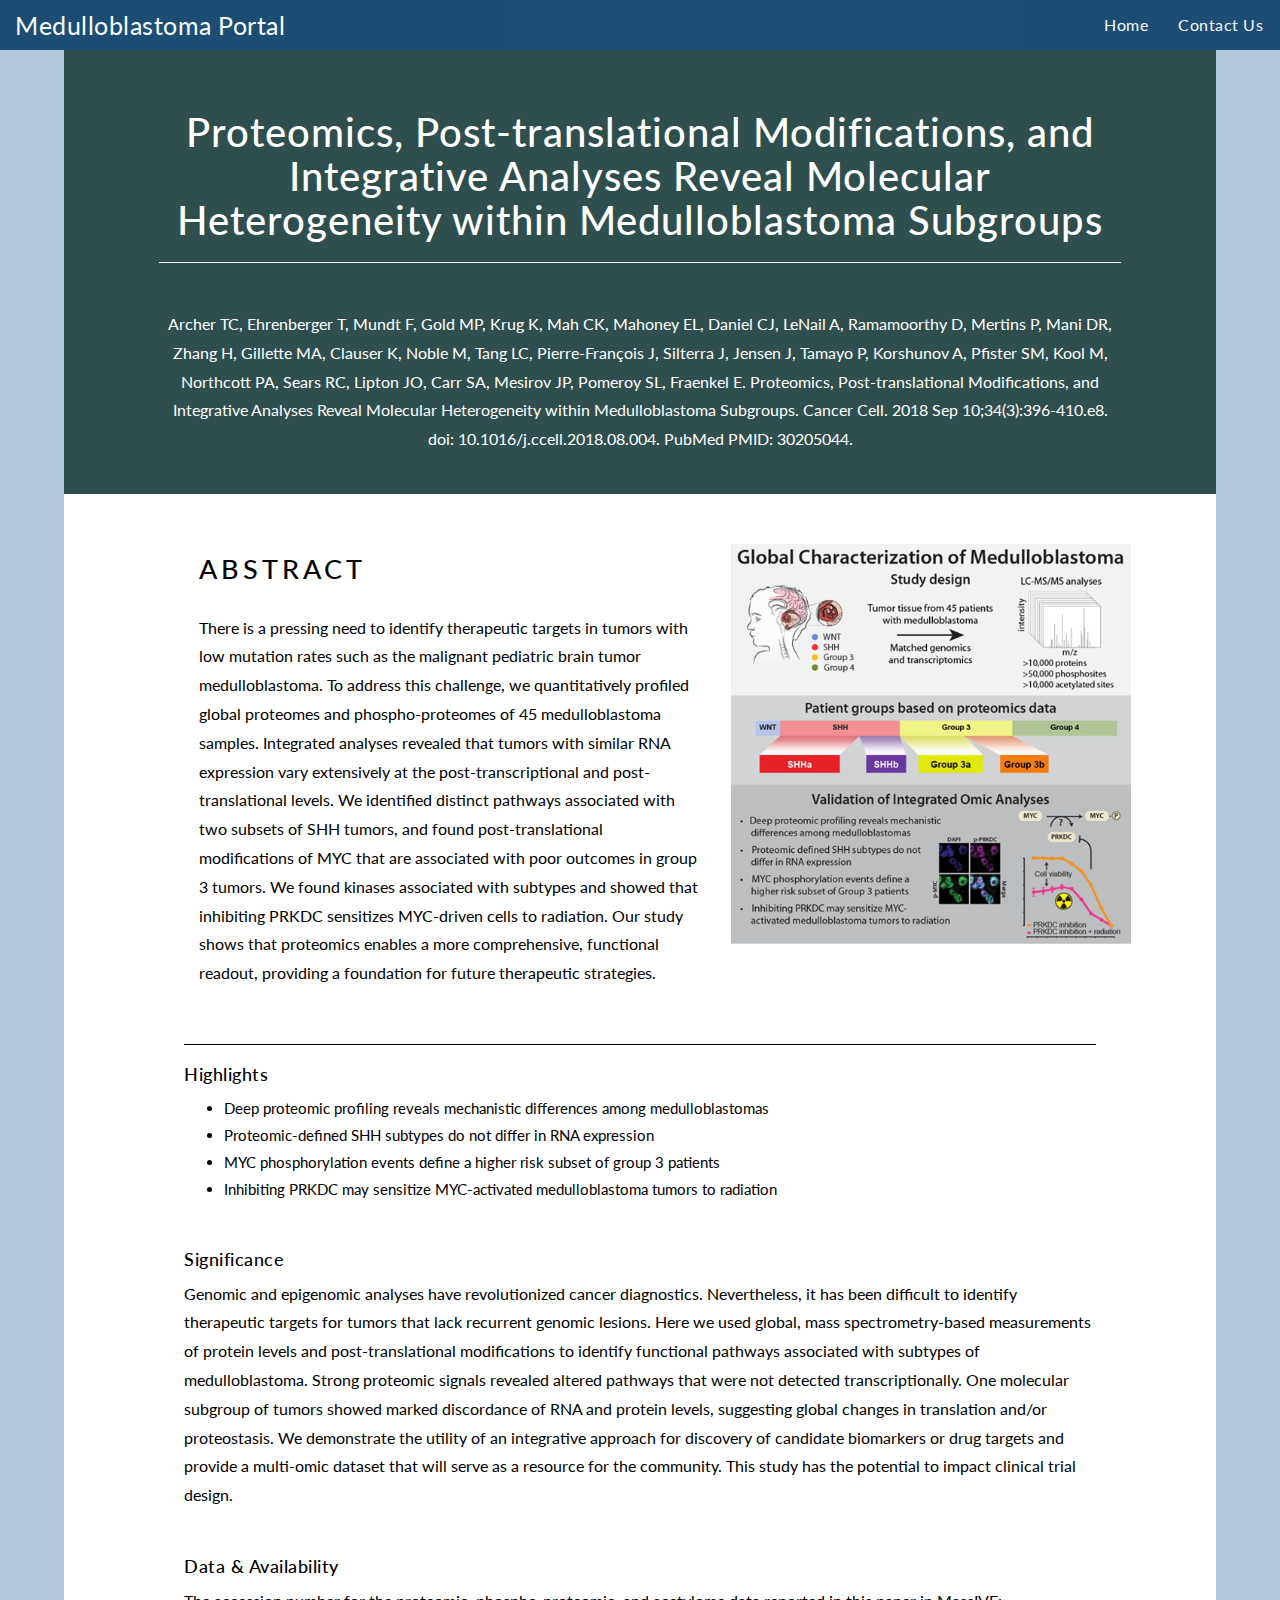
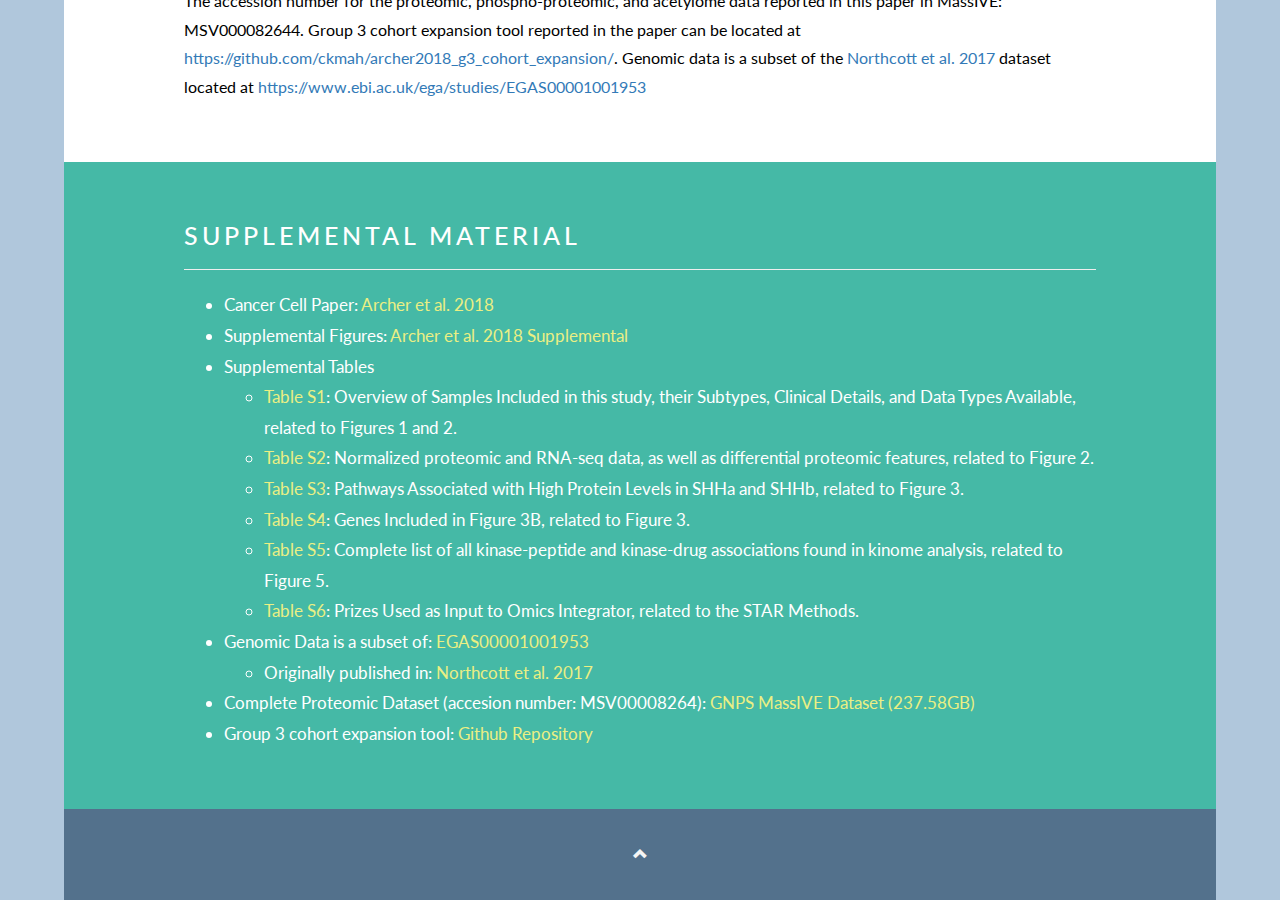
==== archer/index.html @ 379031bf "init" ====
<!DOCTYPE html>

<html 
      xmlns="http://www.w3.org/1999/xhtml" 
      xml:lang="en" 
      version="XHTML+RDFa 1.0" 
      dir="ltr" 
      xmlns:content="http://purl.org/rss/1.0/modules/content/"
      xmlns:dc="http://purl.org/dc/terms/" 
      xmlns:foaf="http://xmlns.com/foaf/0.1/" 
      xmlns:og="http://ogp.me/ns#" 
      xmlns:rdfs="http://www.w3.org/2000/01/rdf-schema#" 
      xmlns:sioc="http://rdfs.org/sioc/ns#" 
      xmlns:sioct="http://rdfs.org/sioc/types#" 
      xmlns:skos="http://www.w3.org/2004/02/skos/core#" 
      xmlns:xsd="http://www.w3.org/2001/XMLSchema#" 
      class="js">

<!-- Head/Meta Data -->
<head>
    <title>Archer 2018 | Medulloblastoma</title>
    <meta charset="utf-8">
    <meta name="viewport" content="width=device-width, initial-scale=1">
    <link rel="stylesheet" href="https://maxcdn.bootstrapcdn.com/bootstrap/3.3.7/css/bootstrap.min.css">
    <link href="https://fonts.googleapis.com/css?family=Lato" rel="stylesheet" type="text/css">
    <link href="https://fonts.googleapis.com/css?family=Montserrat" rel="stylesheet" type="text/css">
    <script src="https://ajax.googleapis.com/ajax/libs/jquery/3.1.1/jquery.min.js"></script>
    <script src="https://maxcdn.bootstrapcdn.com/bootstrap/3.3.7/js/bootstrap.min.js"></script>
    <script src="../medulloblastoma_files/medulloblastoma.js"></script>
    <link href="../medulloblastoma_files/pubs.css" rel="stylesheet" type="text/css">
</head>

<!-- Body/Content -->
<body id="myPage" data-spy="scroll" data-target=".navbar" data-offset="100">

<!-- Navigation Bar -->
<nav class="navbar navbar-default navbar-fixed-top">
    <div class="navbar-header">
        <button type="button" class="navbar-toggle" data-toggle="collapse" data-target="#myNavbar">
            <span class="icon-bar"></span>
            <span class="icon-bar"></span>
            <span class="icon-bar"></span>                        
        </button>
        <a class="navbar-brand" href="..">Medulloblastoma Portal</a>
    </div>
    <div class="collapse navbar-collapse" id="myNavbar">
        <ul class="nav navbar-nav navbar-right">
            <li><a href="..">Home</a></li>
            <li><a href="../about/">Contact Us</a></li>
        </ul>
    </div>
</nav>

<!-- Title Container -->
<div id="title">
    <div class="container-fluid text-center">
        <h1>
            Proteomics, Post-translational Modifications, and Integrative Analyses Reveal Molecular Heterogeneity within Medulloblastoma Subgroups
        </h1>
        <hr>
        <br>
        <p>
            Archer TC, Ehrenberger T, Mundt F, Gold MP, Krug K, Mah CK, Mahoney EL, Daniel
            CJ, LeNail A, Ramamoorthy D, Mertins P, Mani DR, Zhang H, Gillette MA, Clauser K,
            Noble M, Tang LC, Pierre-François J, Silterra J, Jensen J, Tamayo P, Korshunov A,
            Pfister SM, Kool M, Northcott PA, Sears RC, Lipton JO, Carr SA, Mesirov JP,
            Pomeroy SL, Fraenkel E. Proteomics, Post-translational Modifications, and
            Integrative Analyses Reveal Molecular Heterogeneity within Medulloblastoma
            Subgroups. Cancer Cell. 2018 Sep 10;34(3):396-410.e8. doi:
            10.1016/j.ccell.2018.08.004. PubMed PMID: 30205044.
        </p>
    </div>
</div>

<!-- Abstract Container -->
<div id="abstract">
        <div class="container-fluid">
            <div class="col-12 col-sm-7">
                <h3>ABSTRACT</h3>
                <p>There is a pressing need to identify therapeutic targets in tumors with low mutation rates such as the malignant pediatric brain tumor medulloblastoma. To address this challenge, we quantitatively profiled global proteomes and phospho-proteomes of 45 medulloblastoma samples. Integrated analyses revealed that tumors
                with similar RNA expression vary extensively at the post-transcriptional and post-translational levels. We
                identified distinct pathways associated with two subsets of SHH tumors, and found post-translational modifications of MYC that are associated with poor outcomes in group 3 tumors. We found kinases associated
                with subtypes and showed that inhibiting PRKDC sensitizes MYC-driven cells to radiation. Our study shows
                that proteomics enables a more comprehensive, functional readout, providing a foundation for future therapeutic
                strategies.</p>
            </div>
            <div class="col-12 col-sm-5" style="margin:auto;"> 
                <img src="archer_files/abstract.png" height="400px;">
            </div>
            <hr style="margin-top: 500px;">
            <h5>
                Highlights
            </h5>
            <ul>
                <li>Deep proteomic profiling reveals mechanistic differences among medulloblastomas
                </li>
                <li>Proteomic-defined SHH subtypes do not differ in RNA expression</li>
                <li>MYC phosphorylation events define a higher risk subset of group 3 patients</li>
                <li>Inhibiting PRKDC may sensitize MYC-activated medulloblastoma tumors to radiation</li>
            </ul>
            <br>
            <h5>
               Significance
            </h5>
            <p>
                Genomic and epigenomic analyses have revolutionized cancer diagnostics. Nevertheless, it has been difficult to identify therapeutic targets for tumors that lack recurrent genomic lesions. Here we used global, mass spectrometry-based measurements of protein levels and post-translational modifications to identify functional pathways associated with subtypes of medulloblastoma. Strong proteomic signals revealed altered pathways that were not detected transcriptionally. One molecular subgroup of tumors showed marked discordance of RNA and protein levels, suggesting global changes in translation and/or proteostasis. We demonstrate the utility of an integrative approach for discovery of candidate biomarkers or drug targets and provide a multi-omic dataset that will serve as a resource for the community. This study has the potential to impact clinical trial design.
            </p>
            <br>
            <h5>Data & Availability</h5>
            <p>
                The accession number for the proteomic, phospho-proteomic, and acetylome data reported in this paper in MassIVE: MSV000082644. Group 3 cohort expansion tool reported in the paper can be located at <a href="https://github.com/ckmah/archer2018_g3_cohort_expansion/">https://github.com/ckmah/archer2018_g3_cohort_expansion/</a>. Genomic data is a subset of the <a href="https://www.nature.com/articles/nature22973">Northcott et al. 2017</a> dataset located at <a href="https://www.ebi.ac.uk/ega/studies/EGAS00001001953">https://www.ebi.ac.uk/ega/studies/EGAS00001001953</a> 
            </p>
        </div> 
</div>

<!-- Supplemental Material Container -->
<div id="supplemental">
        <div class="container-fluid">
            <h2>SUPPLEMENTAL MATERIAL</h2>
            <hr>
            <div class="documents">
                <ul>
                    <li>
                        Cancer Cell Paper: <a href="https://www.cell.com/cancer-cell/fulltext/S1535-6108(18)30358-1">Archer et al. 2018</a>
                    </li>
                    <li>
                        Supplemental Figures: 
                        <a href="https://www.cell.com/cms/10.1016/j.ccell.2018.08.004/attachment/85add6d5-3181-4aef-b043-baa694f66fac/mmc1.pdf">Archer et al. 2018 Supplemental</a>
                    </li>
                    <li>Supplemental Tables</li>
                    <ul>
                            <li><a href="https://www.cell.com/cms/10.1016/j.ccell.2018.08.004/attachment/83214c89-f51f-450b-b375-bf1a0ac8421f/mmc2.xlsx">Table S1</a>: Overview of Samples Included in this study, their Subtypes, Clinical Details, and Data Types Available, related to Figures 1 and 2.</li>
                            <li><a href="https://www.cell.com/cms/10.1016/j.ccell.2018.08.004/attachment/663b1659-8a50-432c-af27-c24fff22756e/mmc3.xlsx">Table S2</a>: Normalized proteomic and RNA-seq data, as well as differential proteomic features, related to Figure 2.</li>
                            <li><a href="https://www.cell.com/cms/10.1016/j.ccell.2018.08.004/attachment/0402289e-d57a-4df0-903c-bd3a35a9fb9e/mmc4.xlsx">Table S3</a>: Pathways Associated with High Protein Levels in SHHa and SHHb, related to Figure 3.</li>
                            <li><a href="https://www.cell.com/cms/10.1016/j.ccell.2018.08.004/attachment/989864d7-dace-4d1c-ad1b-aeabf1c2e3b4/mmc5.xlsx">Table S4</a>: Genes Included in Figure 3B, related to Figure 3.</li>
                            <li><a href="https://www.cell.com/cms/10.1016/j.ccell.2018.08.004/attachment/d05e17b2-9233-40cd-839d-3b891a3f90d9/mmc6.xlsx">Table S5</a>: Complete list of all kinase-peptide and kinase-drug associations found in kinome analysis, related to Figure 5. </li>
                            <li><a href="https://www.cell.com/cms/10.1016/j.ccell.2018.08.004/attachment/f6da5d83-6c67-4206-af06-62d594534a15/mmc7.xlsx">Table S6</a>: Prizes Used as Input to Omics Integrator, related to the STAR Methods.</li>
                        </ul>
                    <li>Genomic Data is a subset of: <a href="https://www.ebi.ac.uk/ega/studies/EGAS00001001953">EGAS00001001953</a></li>
                    <ul>
                        <li>Originally published in: <a href="https://www.nature.com/articles/nature22973">Northcott et al. 2017</a></li>
                    </ul>
                    <li>
                        Complete Proteomic Dataset (accesion number: MSV00008264): <a href="https://gnps.ucsd.edu/ProteoSAFe/result.jsp?task=e8d5a5716e1a4ecf8e4653aa47d773a5&view=advanced_view">GNPS MassIVE Dataset (237.58GB)</a>
                    </li>
                    <li>
                        Group 3 cohort expansion tool: <a href="https://github.com/ckmah/archer2018_g3_cohort_expansion/">Github Repository</a>
                    </li>
                    
                    

                </ul>
            </div>
        </div>
</div>
    
<!-- Footer -->
    <footer class="text-center">
        <a class="up-arrow" href="#myPage" data-toggle="tooltip" title="TO TOP">
             <span class="glyphicon glyphicon-chevron-up"></span>
        </a>
        <br>
    </footer>
    
</body>
</html>
---- medulloblastoma_files/pubs.css ----
/* Publication Page CSS | Medulloblastoma Website */

html{
    margin: auto;
}

body {
    font: 400 15px/1.8 Lato, sans-serif;
    width: 90%;
    background-color: #B0C7DC;
    margin: auto;
}

/* Navigation Bar */
.nav-tabs li a {
    color: #777 !important;
}
.navbar {
    letter-spacing: 0.5px !important;
    background-color: #0E4067 !important;
    opacity: 0.9;
}
.navbar-default {
    border: none !important;
}
.navbar-default .navbar-nav li a { 
    font-size: 16px !important;
}
.navbar li a, .navbar .navbar-brand { 
    color: white!important;
    font-size: 25px !important;
}
.navbar-default .navbar-nav li.active a {
    color: white !important;
    background-color: #555 !important;
}
.navbar-default div.navbar-collapse {
    border-top:none  !important;
    box-shadow:none !important;
}
.navbar ul {
    margin-right: 2px !important;
}
.navbar li a:hover:not(.active) {
    background-color: slategrey !important;
    color: white !important;
}

/* Title Container */
#title {
    background: darkslategrey;
    color: white;
    padding: 30px 80px;
    margin-top: 50px;
}
#title h1{
    font-size: 40px !important;
    letter-spacing: 1px;
    margin: 30px 0 10px 0;
}
#title p { 
    font-size: 16px
}

/* Abstract Container */
#abstract .container-fluid {
    background: white;
    color: black;
    padding: 50px 120px;
}
#abstract h5{
    font-size: 18px;
    letter-spacing: 0.5px;
    color:black !important;
}

#abstract h3 {
    margin: 10px 0 30px 0;
    letter-spacing: 4px;
    font-size: 27px;
    color: black !important;
}
#abstract p { 
    font-size: 16px
}
#abstract hr {
    border-color: black; 
}

/* Supplemental Material Container */
#supplemental .container-fluid {
    background: #45B9A6;
    padding: 50px 120px;
}
#supplemental h2{
    font-size: 25px !important;
    letter-spacing: 4px;
    margin: 10px 0 15px 0;
    color: white;
}
#supplemental li{
    font-size: 17px;
}
#supplemental a{
    color:#EBEF83;
}
#supplemental .documents li{
    color: white;
}

/* Heatmap */
#heatmap .container-fluid {
    background: white;
    padding: 50px 50px;
}

/* Outer */
#outer.container-fluid{
    padding: 0px 80px;
    background-color: #B0C7DC;
}

/* Footer */
footer {
    background-color: #53718C;
    color: #f5f5f5;
    padding: 32px;
}
footer a {
    color: #f5f5f5;
}
footer a:hover {
    color: #777;
    text-decoration: none;
}
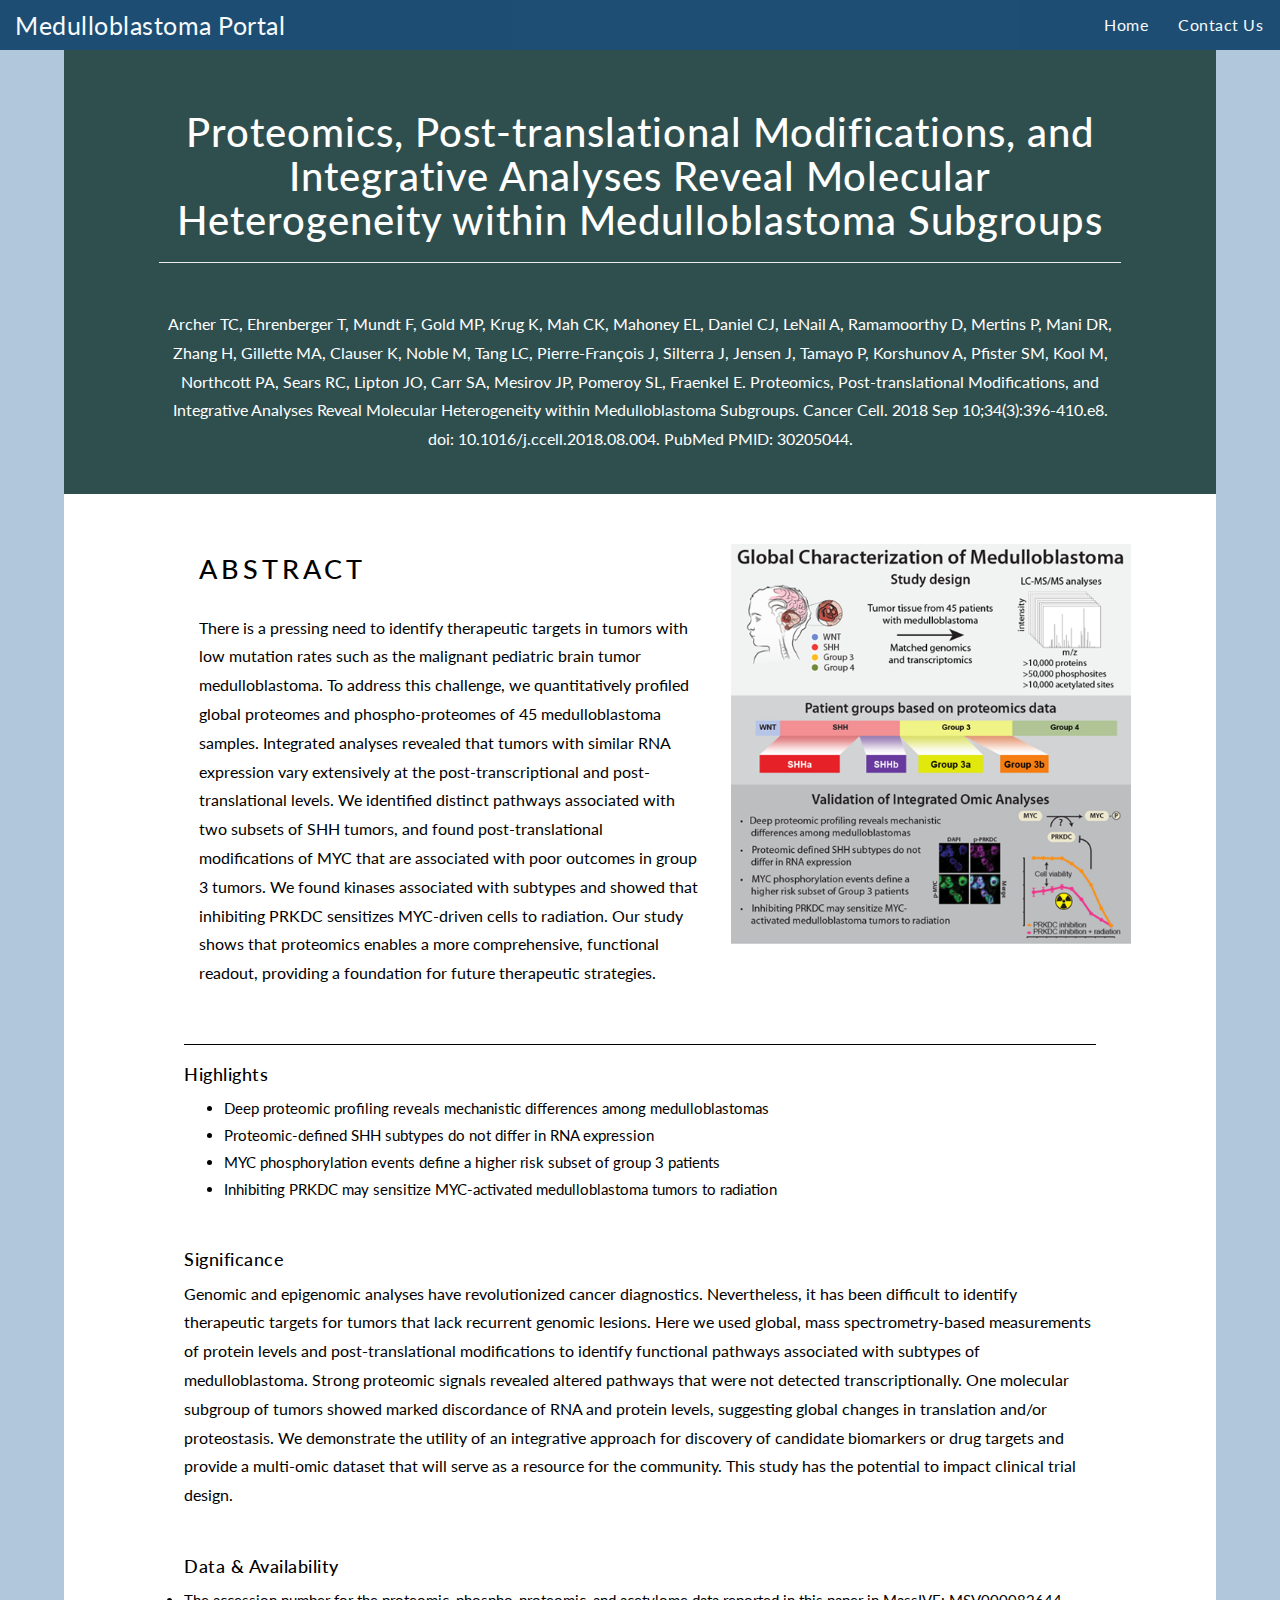
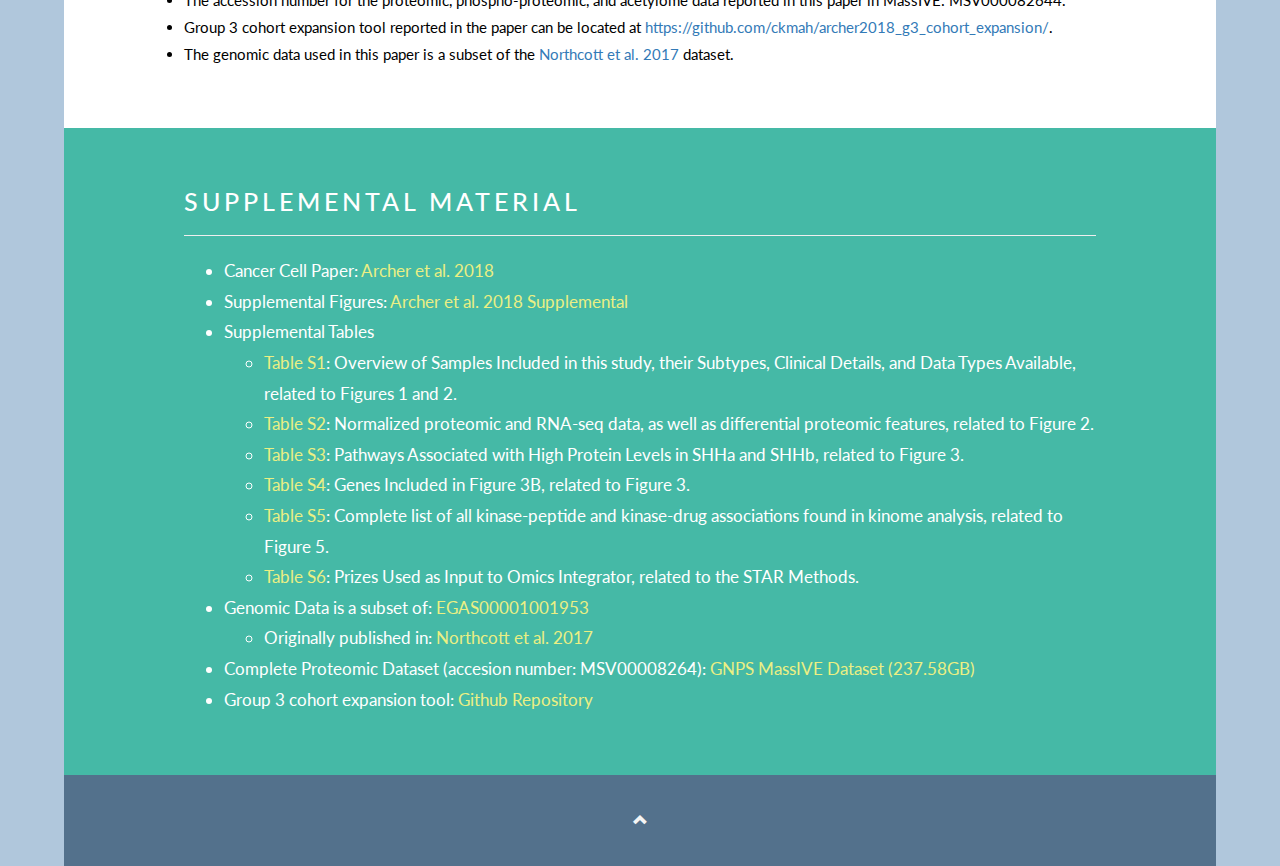
==== commit bfdac037: "archer lang fix" ====
--- a/archer/index.html
+++ b/archer/index.html
@@ -108,7 +108,17 @@
             <br>
             <h5>Data & Availability</h5>
             <p>
-                The accession number for the proteomic, phospho-proteomic, and acetylome data reported in this paper in MassIVE: MSV000082644. Group 3 cohort expansion tool reported in the paper can be located at <a href="https://github.com/ckmah/archer2018_g3_cohort_expansion/">https://github.com/ckmah/archer2018_g3_cohort_expansion/</a>. Genomic data is a subset of the <a href="https://www.nature.com/articles/nature22973">Northcott et al. 2017</a> dataset located at <a href="https://www.ebi.ac.uk/ega/studies/EGAS00001001953">https://www.ebi.ac.uk/ega/studies/EGAS00001001953</a> 
+                <li>The accession number for the proteomic, phospho-proteomic, and acetylome data reported in this paper in MassIVE:
+                MSV000082644.
+
+                </li>
+                <li>Group 3 cohort expansion tool reported in the paper can be located at <a href="https://github.com/ckmah/archer2018_g3_cohort_expansion/">https://github.com/ckmah/archer2018_g3_cohort_expansion/</a>.
+
+                </li>
+                <li>The genomic data used in this paper is a subset of the <a href="https://www.nature.com/articles/nature22973">Northcott
+                    et al. 2017</a> dataset.
+
+                </li> 
             </p>
         </div> 
 </div>
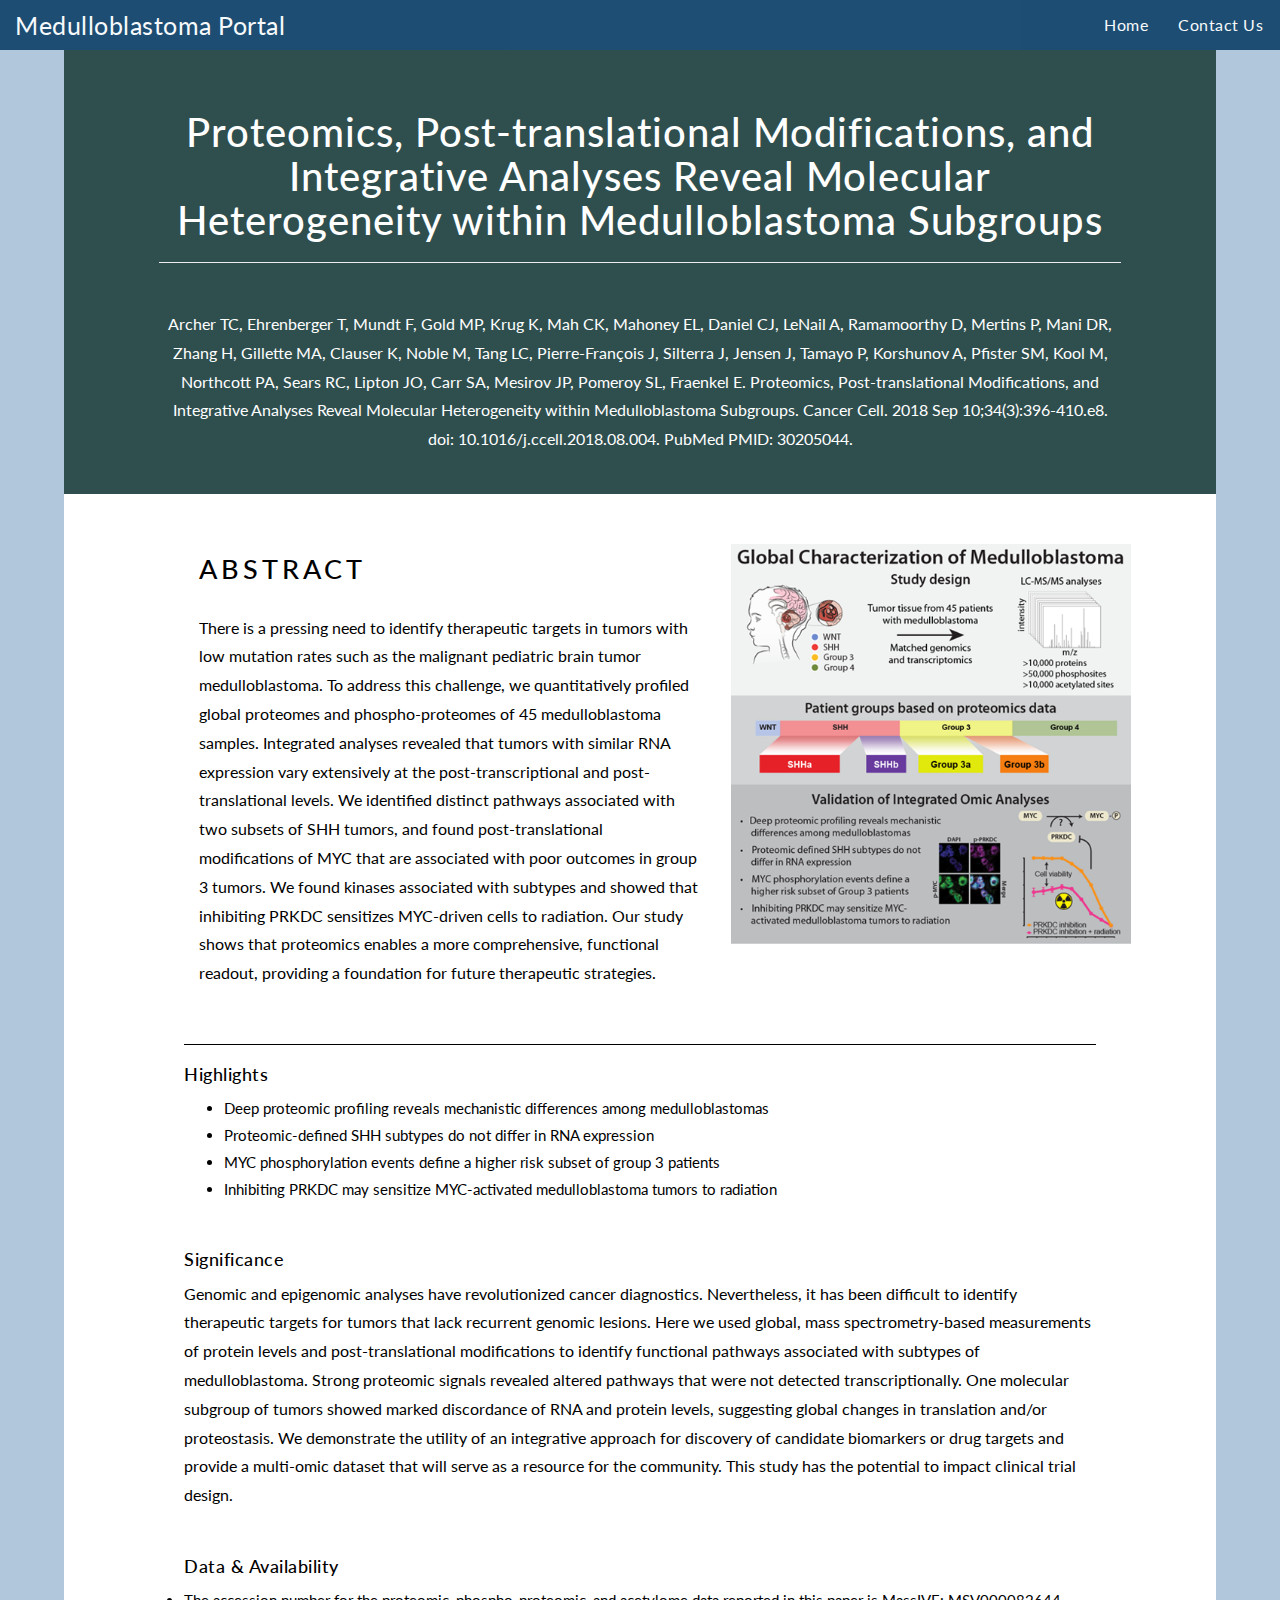
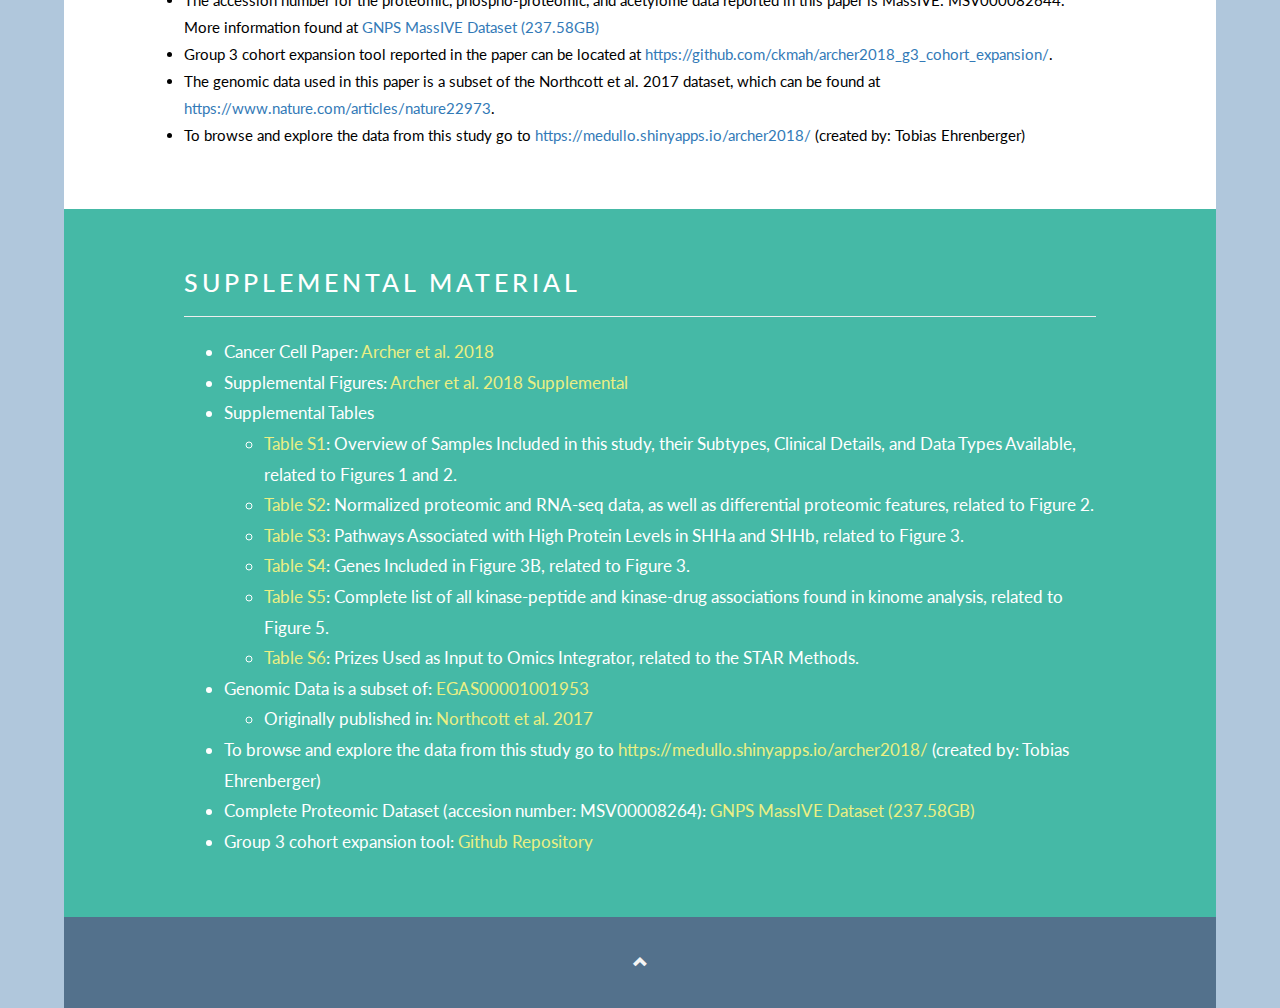
==== commit 92d9807c: "updated archer" ====
--- a/archer/index.html
+++ b/archer/index.html
@@ -108,17 +108,18 @@
             <br>
             <h5>Data & Availability</h5>
             <p>
-                <li>The accession number for the proteomic, phospho-proteomic, and acetylome data reported in this paper in MassIVE:
-                MSV000082644.
-
+                <li>The accession number for the proteomic, phospho-proteomic, and acetylome data reported in this paper is MassIVE: MSV000082644. More information found at <a href="https://gnps.ucsd.edu/ProteoSAFe/result.jsp?task=e8d5a5716e1a4ecf8e4653aa47d773a5&view=advanced_view">GNPS MassIVE Dataset (237.58GB)</a>
                 </li>
                 <li>Group 3 cohort expansion tool reported in the paper can be located at <a href="https://github.com/ckmah/archer2018_g3_cohort_expansion/">https://github.com/ckmah/archer2018_g3_cohort_expansion/</a>.
 
                 </li>
-                <li>The genomic data used in this paper is a subset of the <a href="https://www.nature.com/articles/nature22973">Northcott
-                    et al. 2017</a> dataset.
+                <li>The genomic data used in this paper is a subset of the Northcott
+                    et al. 2017 dataset, which can be found at <a href="https://www.nature.com/articles/nature22973">https://www.nature.com/articles/nature22973</a>.
 
                 </li> 
+
+                <li>To browse and explore the data from this study go to <a href="https://medullo.shinyapps.io/archer2018/">https://medullo.shinyapps.io/archer2018/</a> (created by: Tobias Ehrenberger)
+                </li>
             </p>
         </div> 
 </div>
@@ -150,9 +151,13 @@
                     <ul>
                         <li>Originally published in: <a href="https://www.nature.com/articles/nature22973">Northcott et al. 2017</a></li>
                     </ul>
+                    <li>To browse and explore the data from this study go to <a href="https://medullo.shinyapps.io/archer2018/">https://medullo.shinyapps.io/archer2018/</a>
+                        (created by: Tobias Ehrenberger)
+                    </li>
                     <li>
                         Complete Proteomic Dataset (accesion number: MSV00008264): <a href="https://gnps.ucsd.edu/ProteoSAFe/result.jsp?task=e8d5a5716e1a4ecf8e4653aa47d773a5&view=advanced_view">GNPS MassIVE Dataset (237.58GB)</a>
                     </li>
+
                     <li>
                         Group 3 cohort expansion tool: <a href="https://github.com/ckmah/archer2018_g3_cohort_expansion/">Github Repository</a>
                     </li>
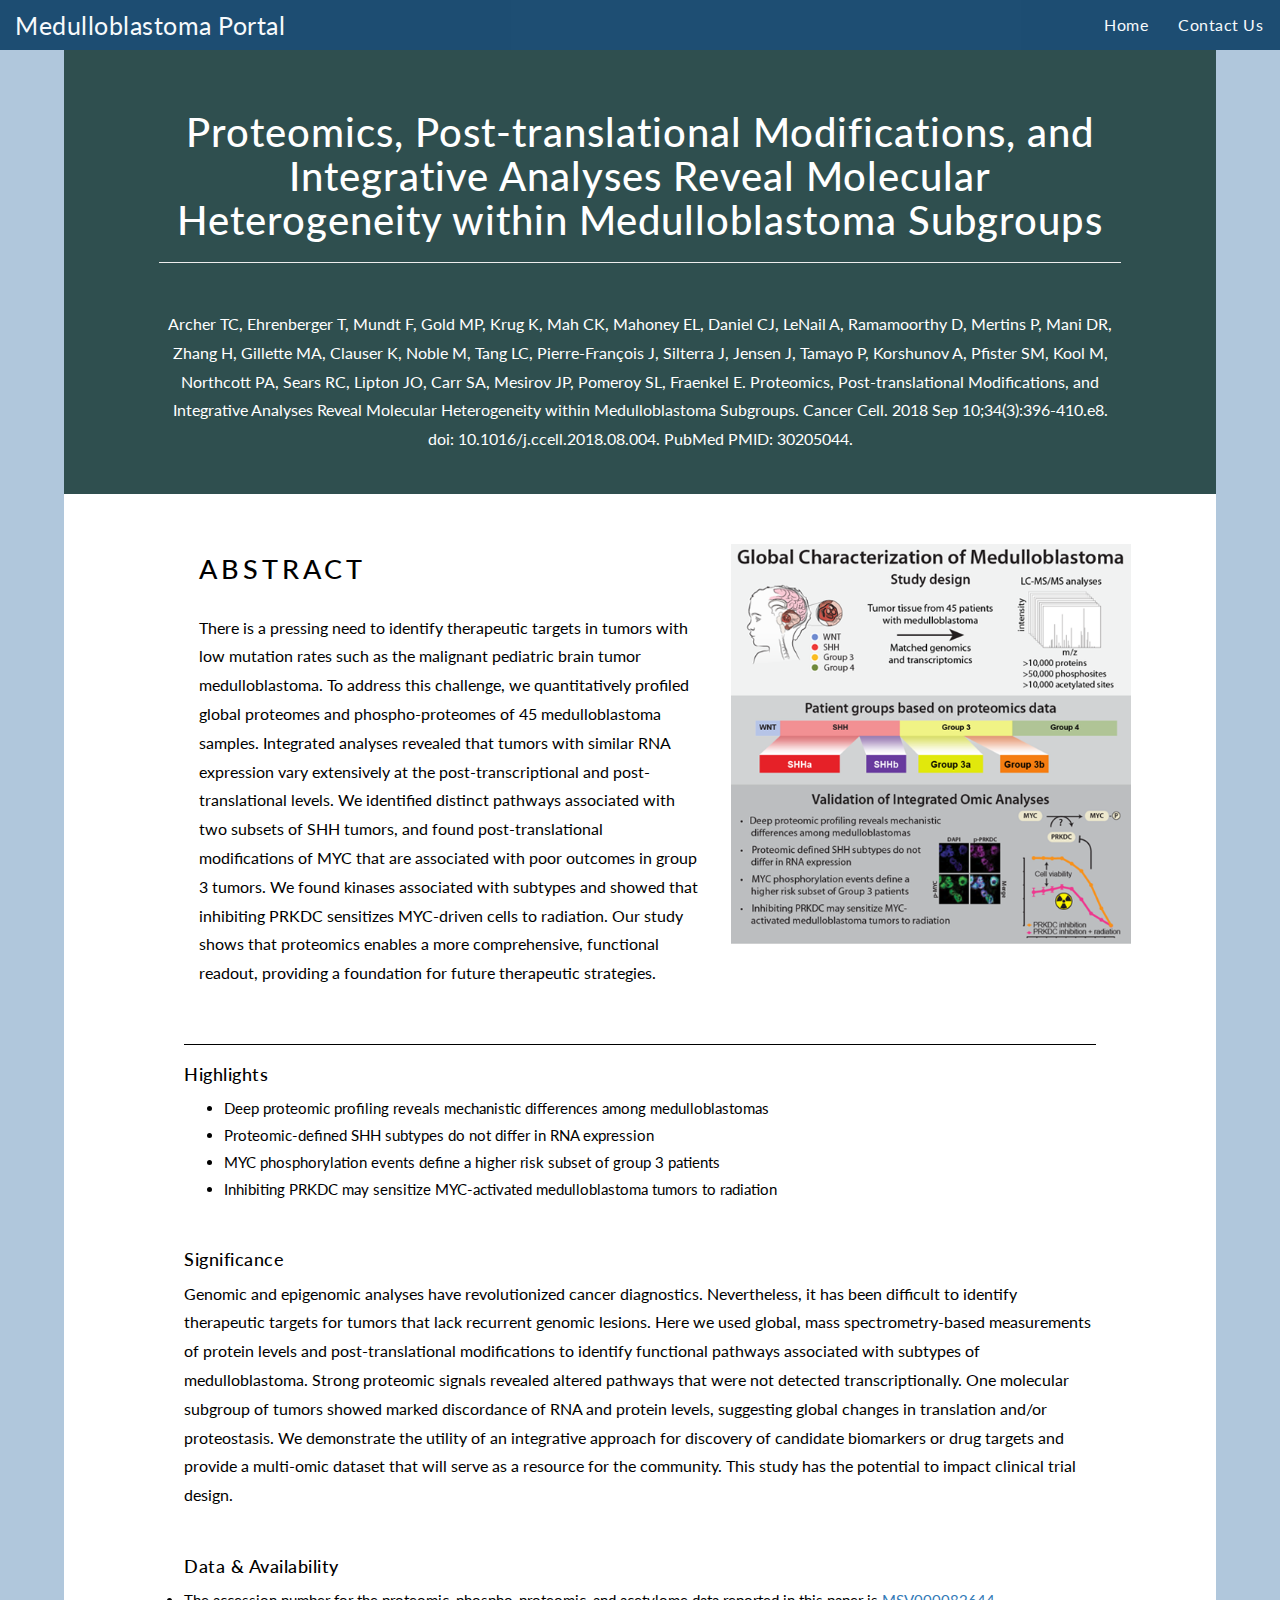
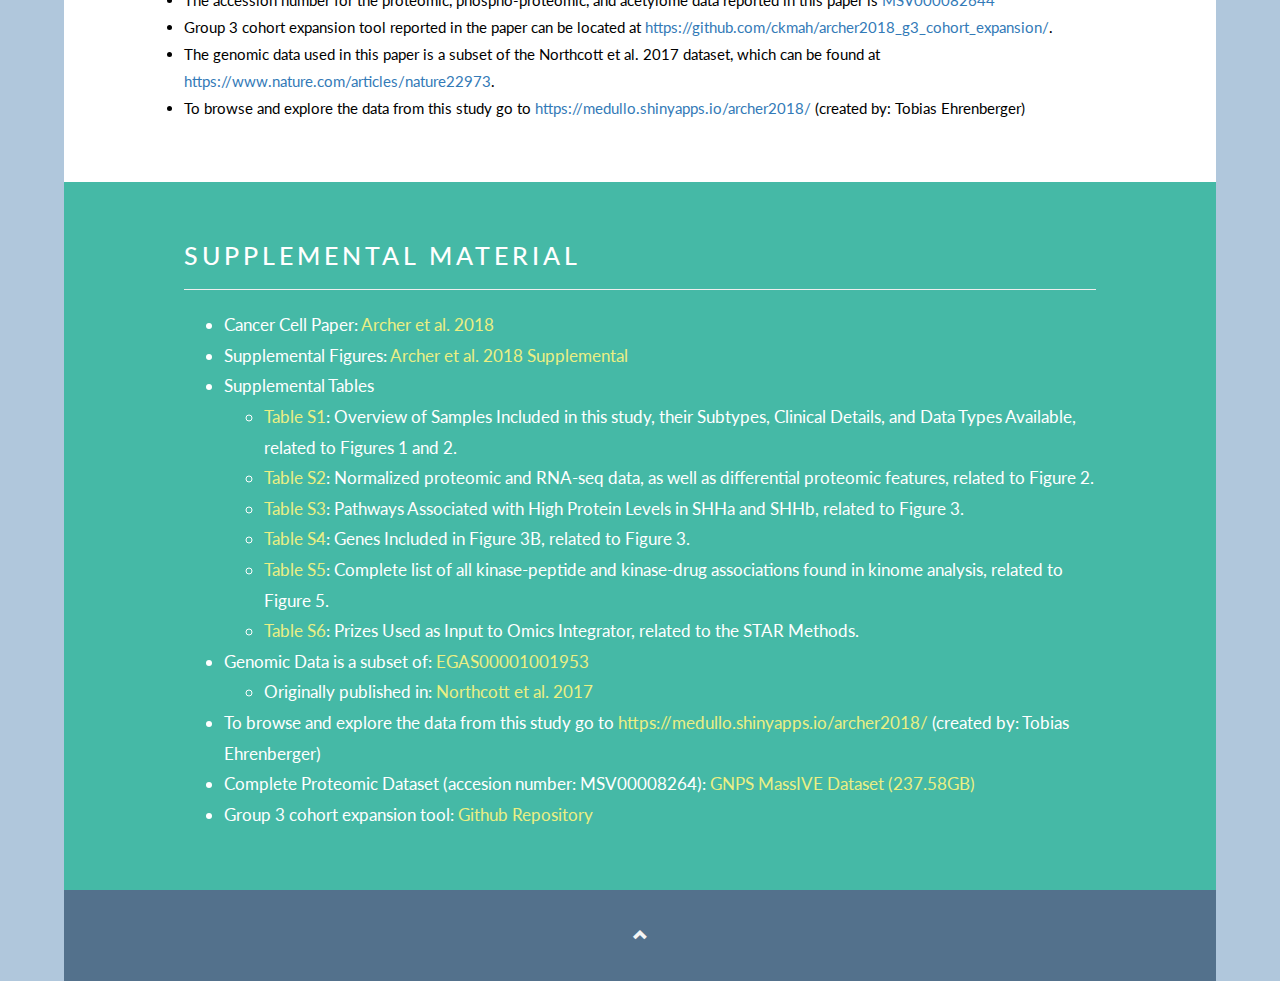
==== commit d9722f52: "small change" ====
--- a/archer/index.html
+++ b/archer/index.html
@@ -108,7 +108,7 @@
             <br>
             <h5>Data & Availability</h5>
             <p>
-                <li>The accession number for the proteomic, phospho-proteomic, and acetylome data reported in this paper is MassIVE: MSV000082644. More information found at <a href="https://gnps.ucsd.edu/ProteoSAFe/result.jsp?task=e8d5a5716e1a4ecf8e4653aa47d773a5&view=advanced_view">GNPS MassIVE Dataset (237.58GB)</a>
+                <li>The accession number for the proteomic, phospho-proteomic, and acetylome data reported in this paper is <a href="https://gnps.ucsd.edu/ProteoSAFe/result.jsp?task=e8d5a5716e1a4ecf8e4653aa47d773a5&view=advanced_view">MSV000082644</a>
                 </li>
                 <li>Group 3 cohort expansion tool reported in the paper can be located at <a href="https://github.com/ckmah/archer2018_g3_cohort_expansion/">https://github.com/ckmah/archer2018_g3_cohort_expansion/</a>.
 
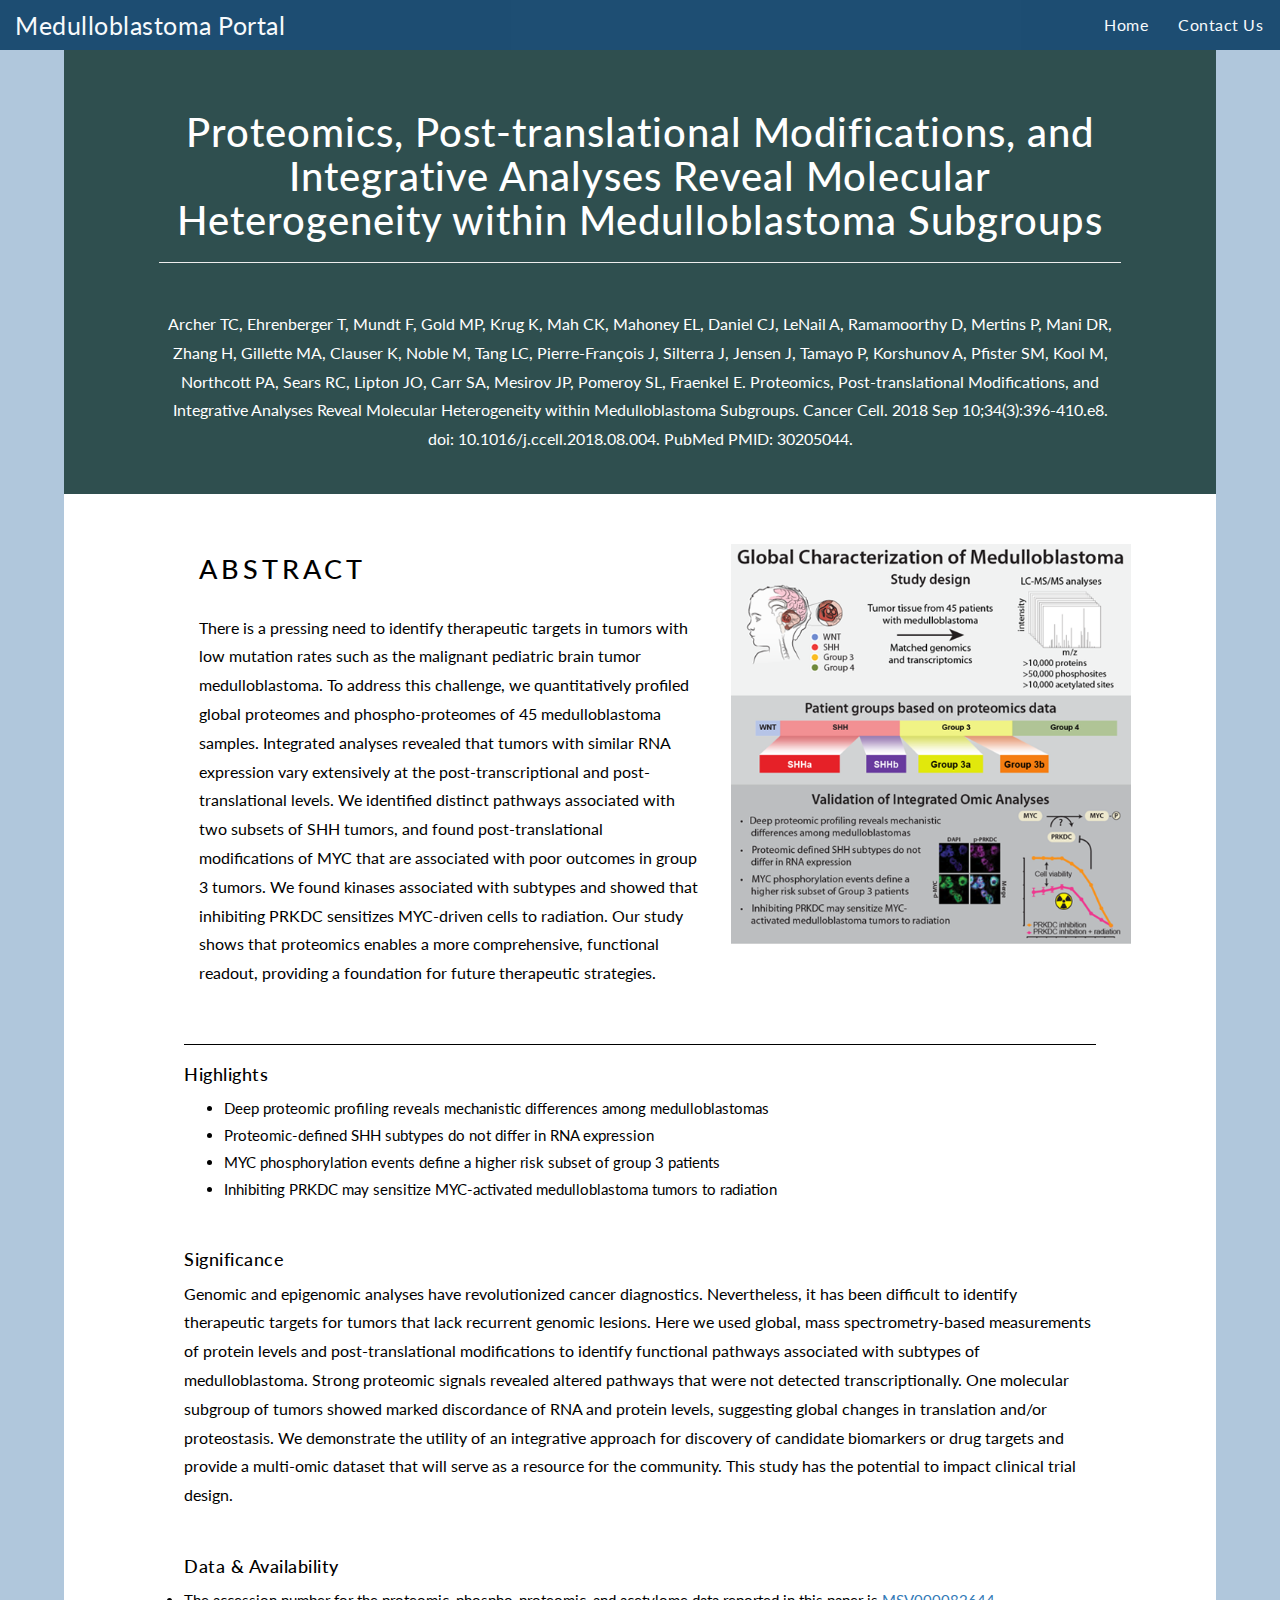
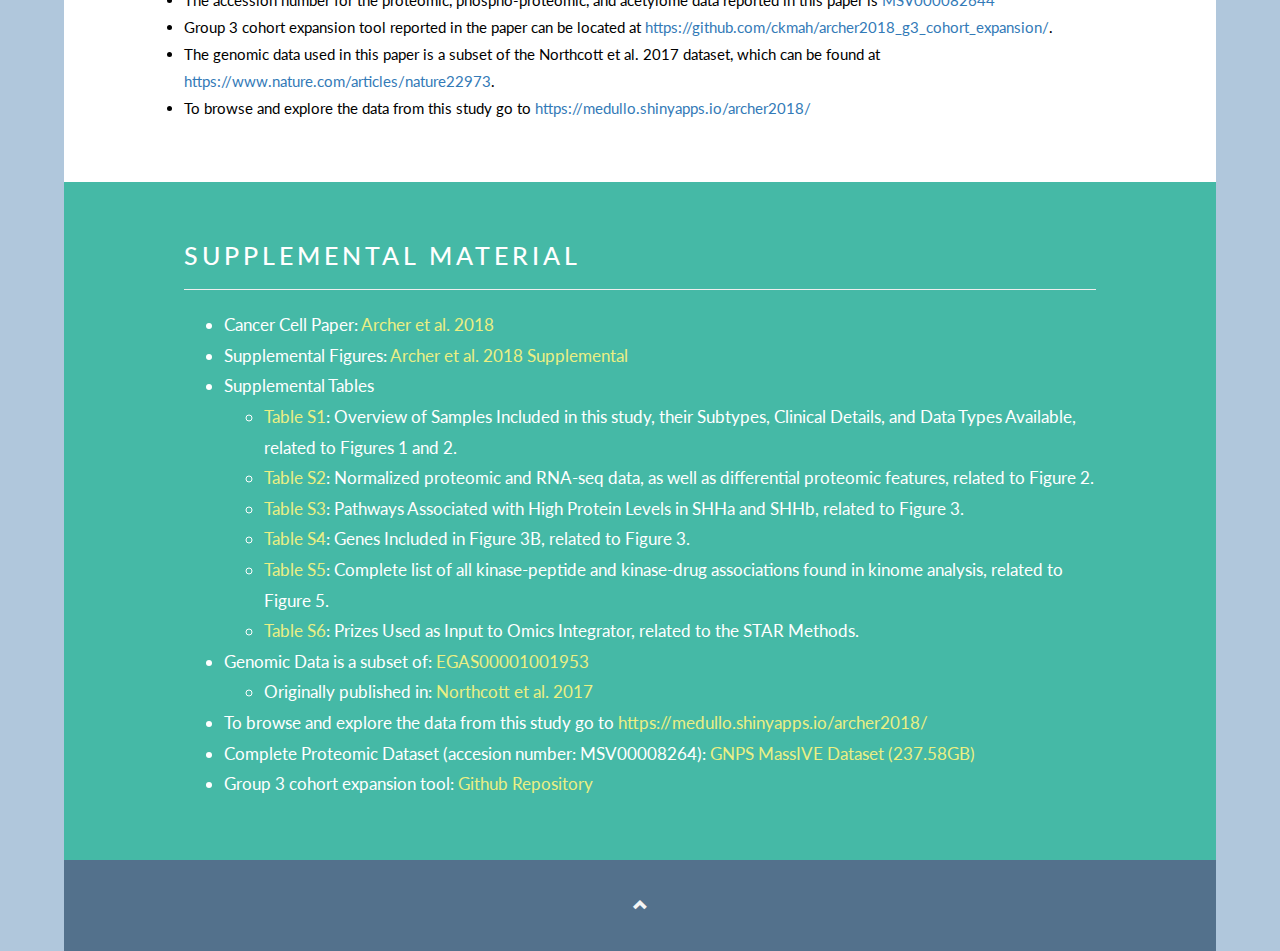
==== commit b666d443: "minor edit" ====
--- a/archer/index.html
+++ b/archer/index.html
@@ -118,7 +118,7 @@
 
                 </li> 
 
-                <li>To browse and explore the data from this study go to <a href="https://medullo.shinyapps.io/archer2018/">https://medullo.shinyapps.io/archer2018/</a> (created by: Tobias Ehrenberger)
+                <li>To browse and explore the data from this study go to <a href="https://medullo.shinyapps.io/archer2018/">https://medullo.shinyapps.io/archer2018/</a>
                 </li>
             </p>
         </div> 
@@ -152,7 +152,6 @@
                         <li>Originally published in: <a href="https://www.nature.com/articles/nature22973">Northcott et al. 2017</a></li>
                     </ul>
                     <li>To browse and explore the data from this study go to <a href="https://medullo.shinyapps.io/archer2018/">https://medullo.shinyapps.io/archer2018/</a>
-                        (created by: Tobias Ehrenberger)
                     </li>
                     <li>
                         Complete Proteomic Dataset (accesion number: MSV00008264): <a href="https://gnps.ucsd.edu/ProteoSAFe/result.jsp?task=e8d5a5716e1a4ecf8e4653aa47d773a5&view=advanced_view">GNPS MassIVE Dataset (237.58GB)</a>
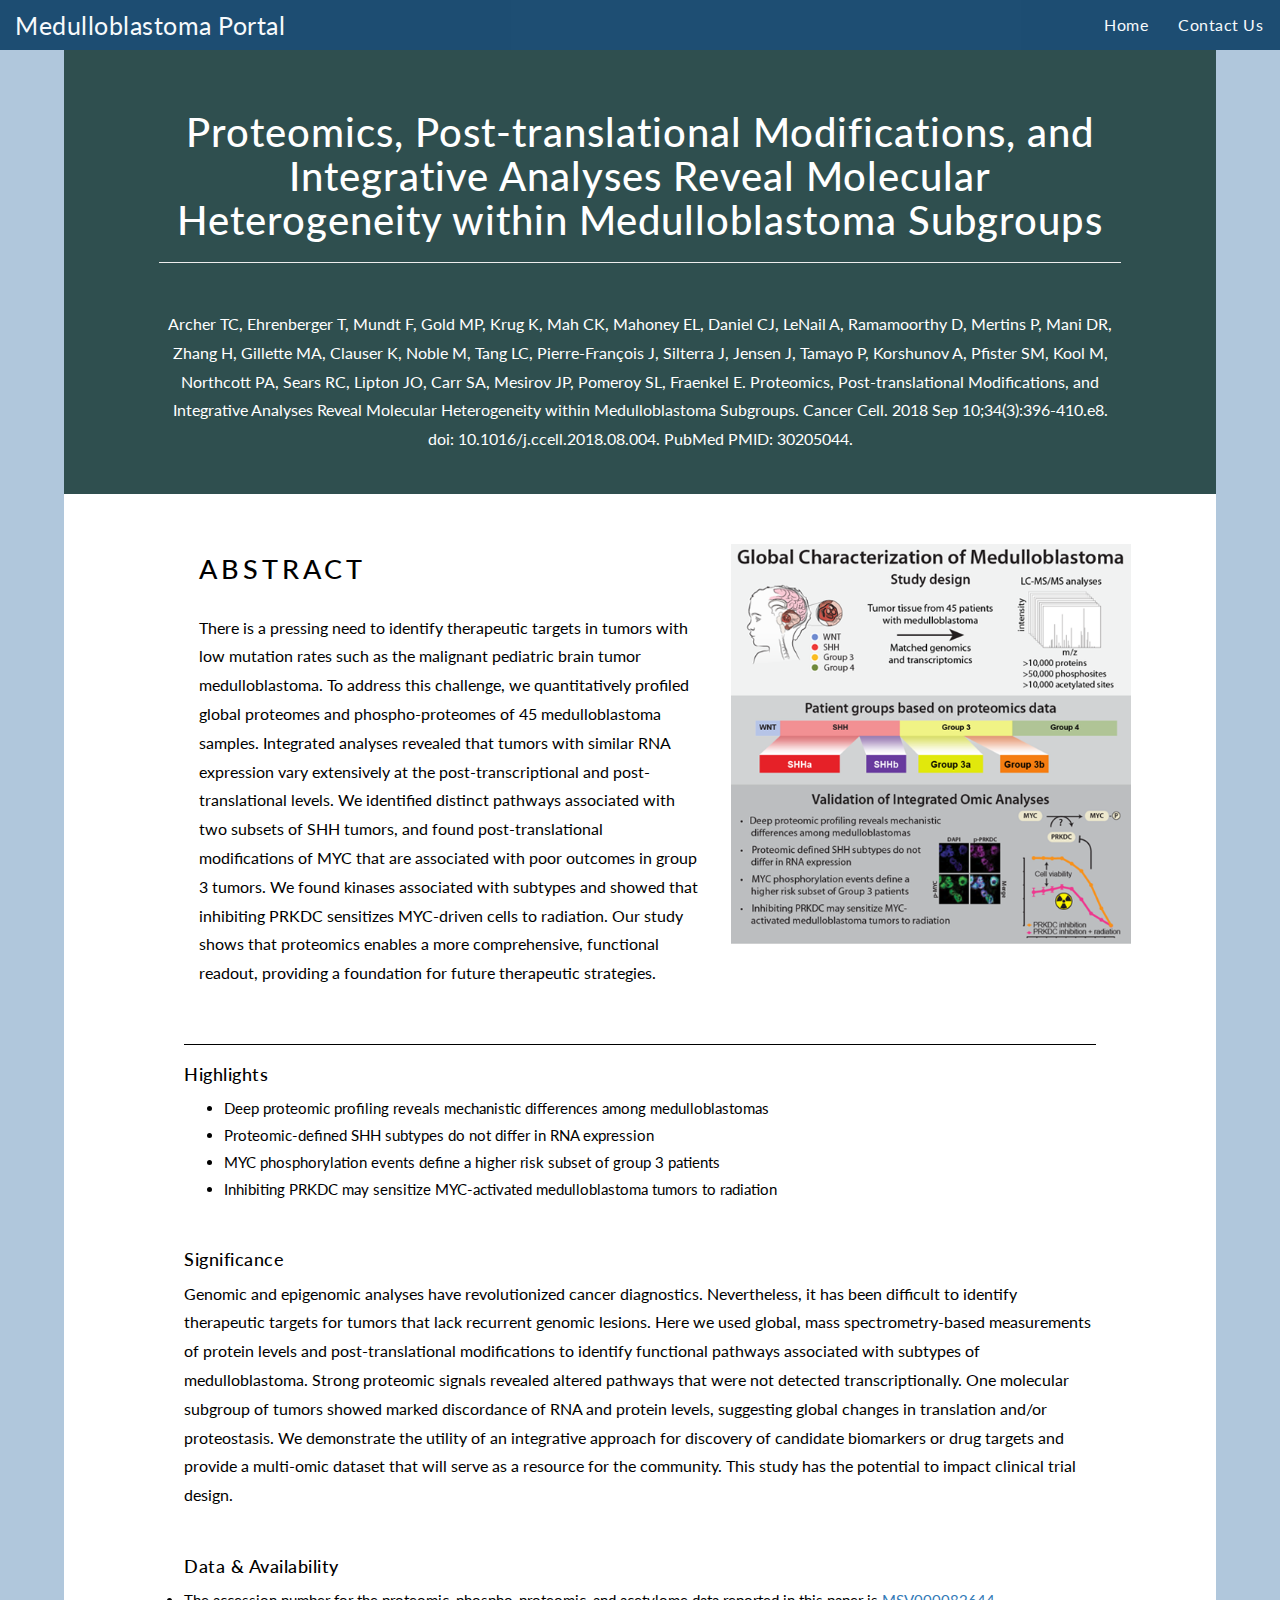
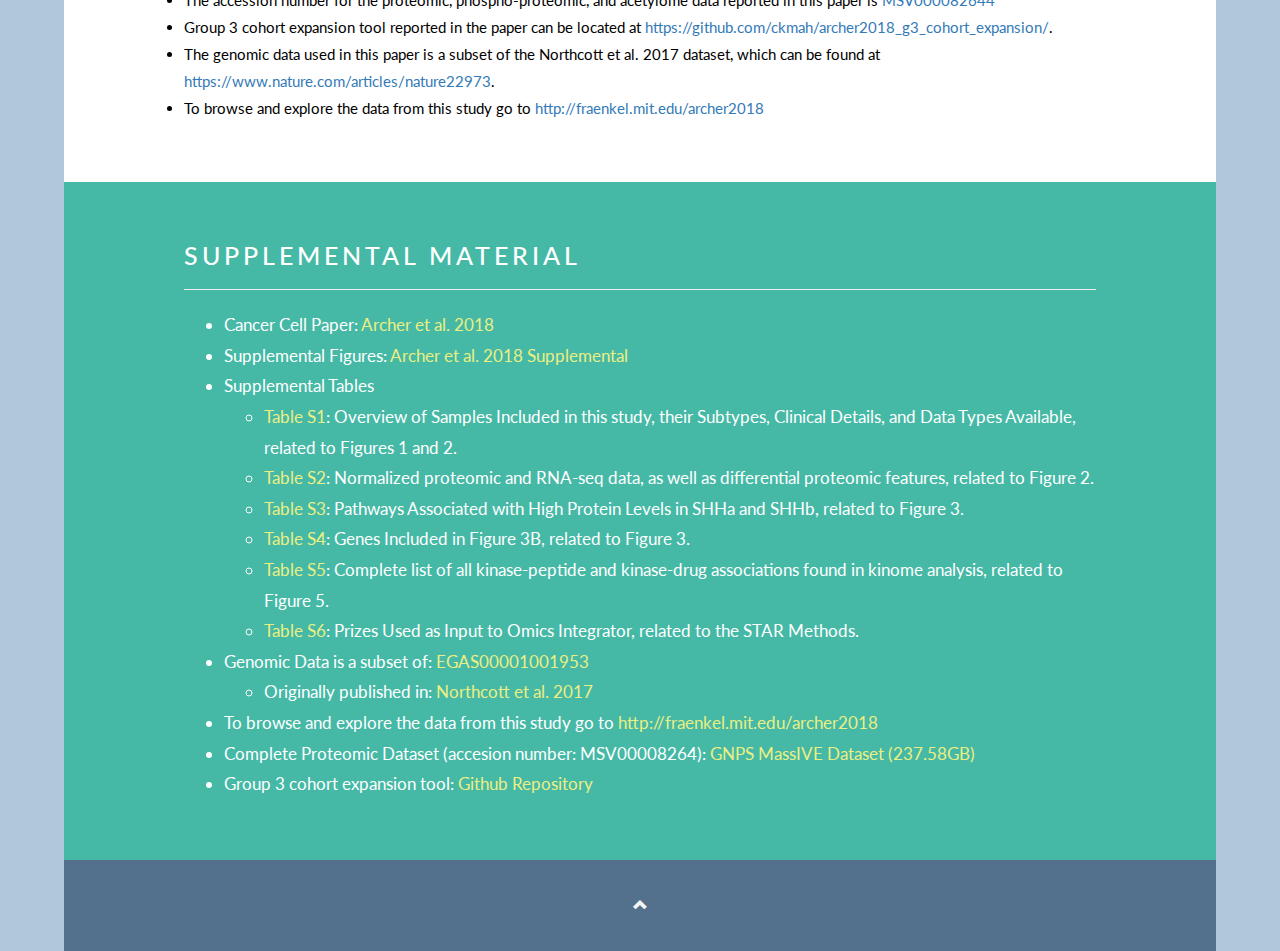
==== commit a3d46f24: "Update index.html" ====
--- a/archer/index.html
+++ b/archer/index.html
@@ -118,7 +118,7 @@
 
                 </li> 
 
-                <li>To browse and explore the data from this study go to <a href="https://medullo.shinyapps.io/archer2018/">https://medullo.shinyapps.io/archer2018/</a>
+                <li>To browse and explore the data from this study go to <a href="http://fraenkel.mit.edu/archer2018">http://fraenkel.mit.edu/archer2018</a>
                 </li>
             </p>
         </div> 
@@ -151,7 +151,7 @@
                     <ul>
                         <li>Originally published in: <a href="https://www.nature.com/articles/nature22973">Northcott et al. 2017</a></li>
                     </ul>
-                    <li>To browse and explore the data from this study go to <a href="https://medullo.shinyapps.io/archer2018/">https://medullo.shinyapps.io/archer2018/</a>
+                    <li>To browse and explore the data from this study go to <a href="http://fraenkel.mit.edu/archer2018">http://fraenkel.mit.edu/archer2018</a>
                     </li>
                     <li>
                         Complete Proteomic Dataset (accesion number: MSV00008264): <a href="https://gnps.ucsd.edu/ProteoSAFe/result.jsp?task=e8d5a5716e1a4ecf8e4653aa47d773a5&view=advanced_view">GNPS MassIVE Dataset (237.58GB)</a>
